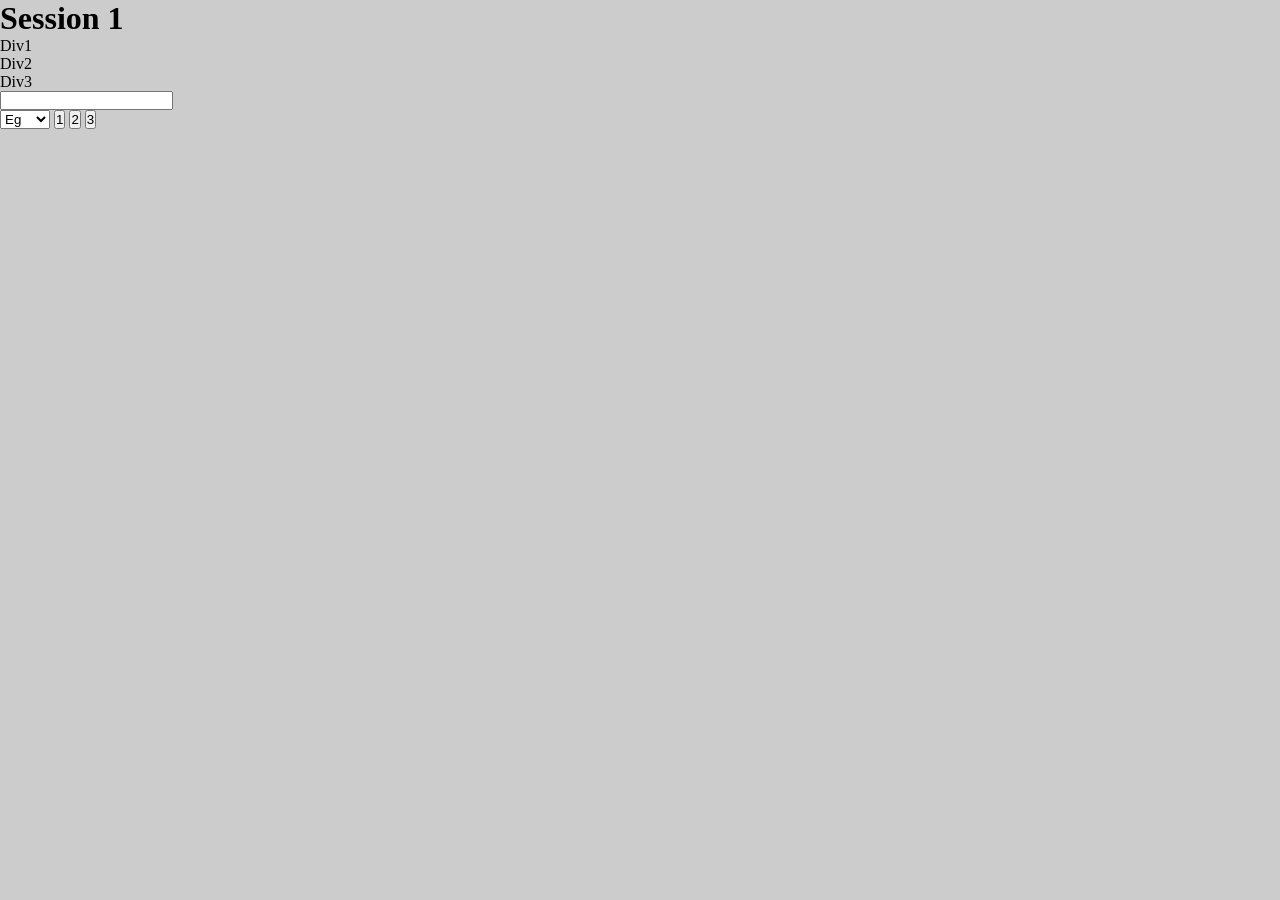
==== index.html @ 0d222193 "Session 5" ====
<!doctype html>
<html lang="en">
  <head>
    <meta charset="UTF-8" />
    <meta name="viewport" content="width=device-width, initial-scale=1.0" />
    <title>Session 5</title>
    <link rel="stylesheet" href="style.css" />
  </head>
  <body>
    <h1>Session 1</h1>
    <div>Div1</div>
    <div class="d2">Div2</div>
    <div id="d3">Div3</div>
    <input type="text" id="search-box" />
    <div class="reslut"></div>
    <select class="countries">
      <option>Eg</option>
      <option>USA</option>
      <option>KSA</option>
    </select>
    <button class="btn1">1</button>
    <button class="btn1">2</button>
    <button class="btn1">3</button>
    <script src="main.js"></script>
  </body>
</html>
---- style.css ----
* {
  box-sizing: border-box;
  margin: 0;
  padding: 0;
}

body {
  background-color: #ccc;
}

.dark {
  background-color: #070707;
}
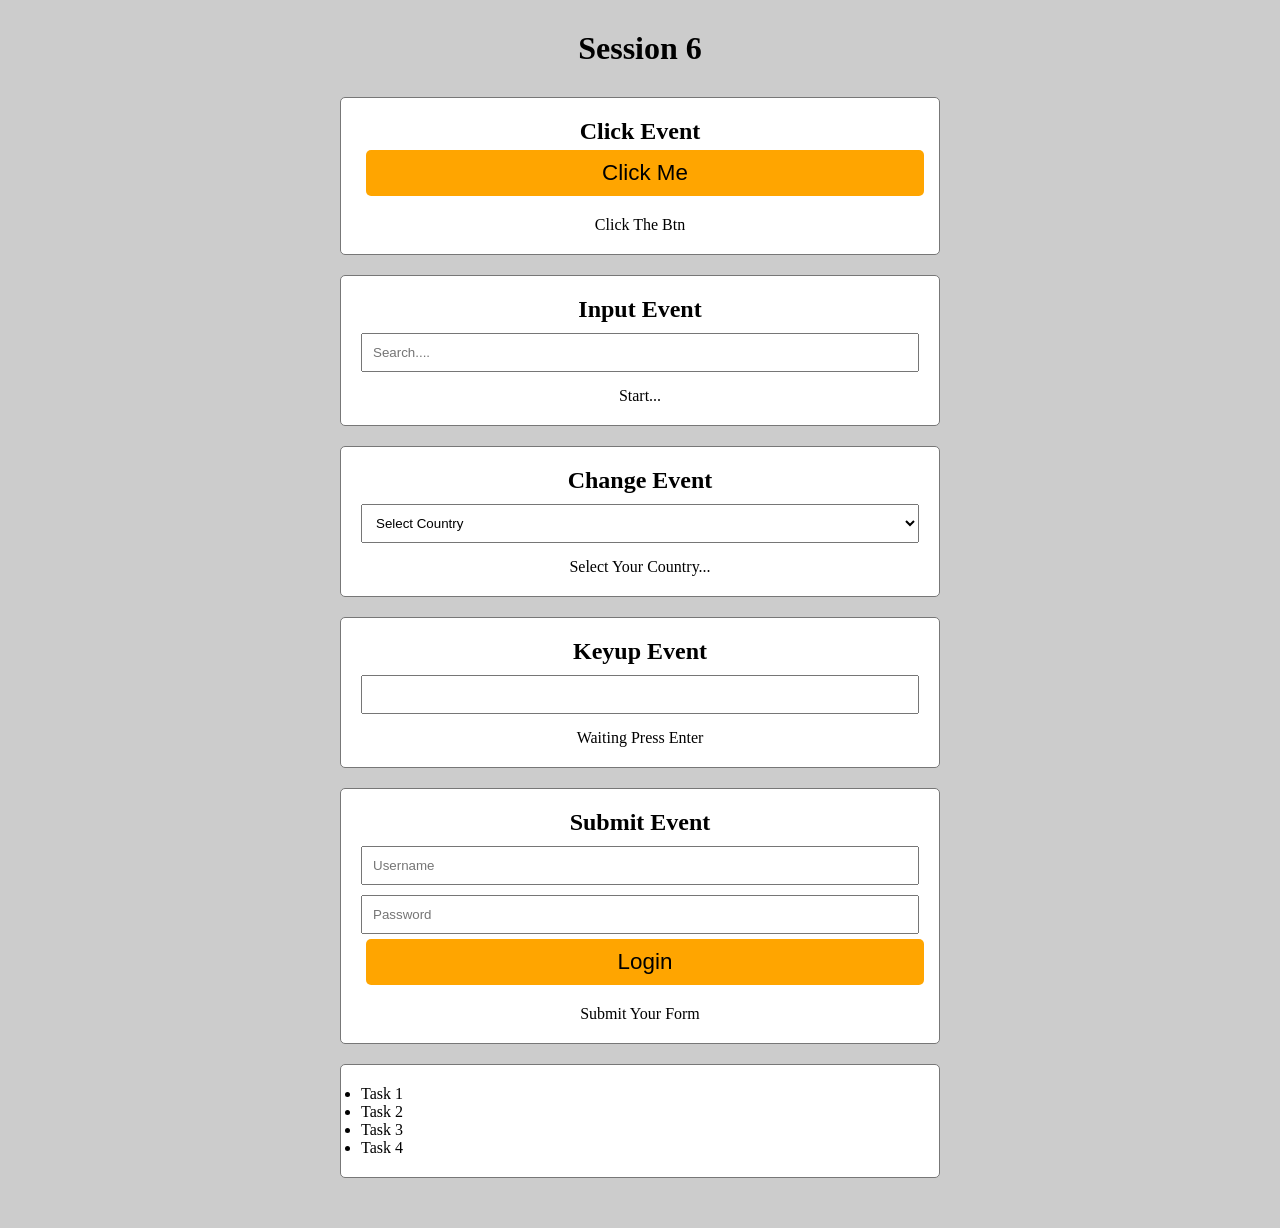
==== commit b56b0914: "Session 6" ====
--- a/index.html
+++ b/index.html
@@ -7,20 +7,63 @@
     <link rel="stylesheet" href="style.css" />
   </head>
   <body>
-    <h1>Session 1</h1>
-    <div>Div1</div>
-    <div class="d2">Div2</div>
-    <div id="d3">Div3</div>
-    <input type="text" id="search-box" />
-    <div class="reslut"></div>
-    <select class="countries">
-      <option>Eg</option>
-      <option>USA</option>
-      <option>KSA</option>
-    </select>
-    <button class="btn1">1</button>
-    <button class="btn1">2</button>
-    <button class="btn1">3</button>
+    <h1>Session 6</h1>
+    <div class="conatiner">
+      <!-- Event Click -->
+      <section class="box">
+        <h2>Click Event</h2>
+        <button id="clickEvent">Click Me</button>
+        <p class="clickMsg">Click The Btn</p>
+      </section>
+
+      <!-- Event Input -->
+      <section class="box">
+        <h2>Input Event</h2>
+        <input type="text" id="search" placeholder="Search...." />
+        <p class="inputMsg">Start...</p>
+      </section>
+
+      <!-- Event Change -->
+      <section class="box">
+        <h2>Change Event</h2>
+        <select id="countrySelect">
+          <option>Select Country</option>
+          <option value="eg">Eg</option>
+          <option value="ksa">KSA</option>
+          <option value="usa">USA</option>
+        </select>
+        <p class="changeMsg">Select Your Country...</p>
+      </section>
+
+      <!-- Event Key -->
+      <section class="box">
+        <h2>Keyup Event</h2>
+        <input type="text" id="keyInput" />
+        <p class="keyMsg">Waiting Press Enter</p>
+      </section>
+
+      <!-- Event Submit -->
+      <section class="box">
+        <h2>Submit Event</h2>
+        <form id="loginForm">
+          <input type="text" placeholder="Username" required />
+          <input type="password" placeholder="Password" required />
+          <button type="submit" class="loginBtn">Login</button>
+        </form>
+
+        <p class="loginMsg">Submit Your Form</p>
+      </section>
+
+      <section class="box">
+        <ul class="list">
+          <li>Task 1</li>
+          <li>Task 2</li>
+          <li>Task 3</li>
+          <li>Task 4</li>
+        </ul>
+      </section>
+    </div>
+
     <script src="main.js"></script>
   </body>
 </html>
--- a/style.css
+++ b/style.css
@@ -6,8 +6,56 @@
 
 body {
   background-color: #ccc;
+  padding: 30px;
 }
 
-.dark {
-  background-color: #070707;
+.conatiner {
+  max-width: 600px;
+  margin: auto;
 }
+
+h1 {
+  text-align: center;
+  margin-bottom: 30px;
+}
+
+.box {
+  background-color: #fff;
+  padding: 20px;
+  margin-bottom: 20px;
+  border: solid 1px #777;
+  border-radius: 5px;
+}
+
+.box h2 {
+  text-align: center;
+}
+
+.box button {
+  cursor: pointer;
+  width: 100%;
+  margin: 5px;
+  padding: 10px;
+  border: none;
+  background-color: orange;
+  font-size: 1.4rem;
+  border-radius: 5px;
+  transition: all 0.9s;
+}
+
+.box button:hover {
+  background-color: rgb(240, 197, 117);
+}
+
+.box p {
+  text-align: center;
+  margin-top: 15px;
+}
+
+input,
+select {
+  width: 100%;
+  padding: 10px;
+  margin-top: 10px;
+  outline: none;
+}
